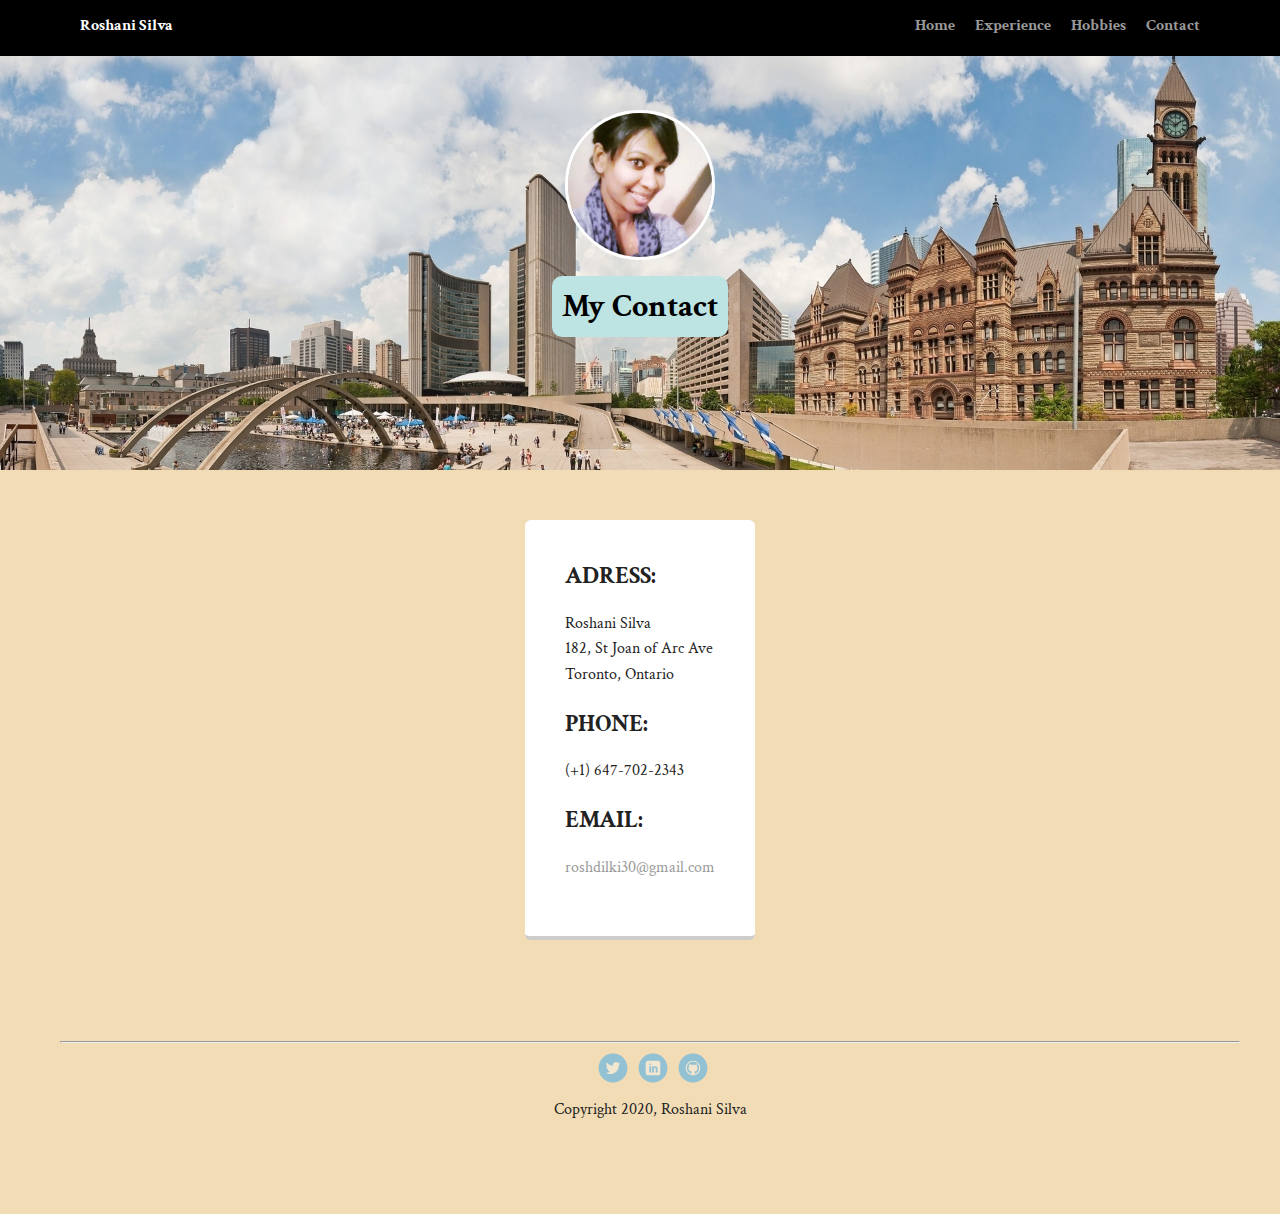
==== contact.html @ c00a05c9 "added pages" ====
<!doctype html>
<html lang="en">
<head>
  <meta charset="utf-8">
  <title>Roshani Silva's Profile</title>
  <meta name="viewport" content="width=device-width, initial-scale=1.0">
  <link rel="stylesheet" href="styles.css">
  <link href="https://fonts.googleapis.com/css?family=Crimson+Text&display=swap" rel="stylesheet"></head>
  <body class="main-page">
    <nav class=navigation-bar>
        <ul class=nav>
          <li class="name">Roshani Silva</li>
          <li><a href="index.html">Home</a></li>
          <li><a href="resume.html">Experience</a></li>
          <li><a href="hobbies.html">Hobbies</a></li>
          <li><a href="contact.html">Contact</a></li>
        </ul>
    </nav>
  <header class=introduction>
    <img src="images/profile-image.jpg" alt="Picture of Roshani Silva" class="profile-image">
    <h1 class="tag name">My Contact</h1>
  </header>

  <main class="flex">
  <section class="card">
  <h2><strong> ADRESS:</strong></h2>
    <p>Roshani Silva<br>
      182, St Joan of Arc Ave<br>
      Toronto, Ontario</p>
  <h2><strong>PHONE:</strong></h2>
    <p>(+1) 647-702-2343</p>
  <h2><strong>EMAIL:</strong></h2>
    <p><a href="mailto:roshdilki30@gmail.com" target="_blank"> roshdilki30@gmail.com</a></p>
  </section>

  </main>
  <footer> <hr>
    <ul>
      <li><a href="#" class="social twitter">Twitter</a></li>
      <li><a href="#" class="social linkedin">LinkedIn</a></li>
      <li><a href="#" class="social github">Github</a></li>
    </ul>
    <p class="copyright">Copyright 2020, Roshani Silva</p>
  </footer>

  </body>
  </html>
---- styles.css ----
/* Global Layout Set-up */
* {
  box-sizing: border-box;
}

body{
  margin: 0;
  padding: 0;
  text-align: center;
  font-family: 'Crimson Text', serif;
  color: #222;
  background: #F1DCB6;
}

/* Link Styles */

a {
  text-decoration: none;
  color: #999;
}
a:hover {
  color: #6633ff;
}

/* Section Styles */

.navigation-bar {
  width: 100%;
  background: black;
  min-height: 30px;
  padding: 10px;
  position: fixed;
  text-align: center;
}
.nav {
  display: flex;
  justify-content: space-around;
  font-weight: 700;
  list-style-type: none;
  margin: 0 auto;
  padding: 0;
}

.nav .name {
    display: block;
    margin-right: auto;
    color: white;
}
.nav li {
  padding: 5px 10px 10px 10px;
}
.nav a {
  transition: all .5s;
}
.nav a:hover {
  color: white
}

header.introduction {
  text-align: center;
  background: url('images/back ground picture.jpg') no-repeat top center ;
  background-size: cover;
  overflow: hidden;
  padding-top: 60px;
  padding-bottom: 100px;
}
header.introcution {
  line-height: 1.5;
}
header .profile-image {
  margin-top: 50px;
  width: 150px;
  height: 150px;
  border-radius: 50%;
  border: 3px solid white;
  transition: all .5s;
}

header .profile-image:hover {
  transform: scale(1.2) rotate(5deg);
}
.tag {
  background-color: #BDE3E3;
  color: black;
  padding: 10px;
  border-radius: 10px;
  display: table;
  margin: 10px auto;
}
.location {
  background-color: #222;
  color: yellow;
}
.card {
  margin: 30px;
  padding: 20px 40px 40px;
  max-width: 500px;
  text-align: left;
  background: #fff;
  border-bottom: 4px solid #ccc;
  border-radius: 6px;
  transition: all .5s;
}
.card:hover {
  border-color: #ff99ff;
}

ul.skills {
  padding: 0;
  text-align: center;
}

.skills li {
  border-radius: 6px;
  display: inline-block;
  background: #ff9904;
  color: white;
  padding: 5px 10px;
  margin: 2px;
}

.skills li:nth-child(odd) {
  background: #0399ff;
}

footer {
  width: 100%;
  min-height: 30px;
  padding: 20px 0 40px 20px;
}

footer .copyright {
  top: -8px;
  font-size: .75em;
}

footer ul {
  list-style-type: none;
  margin: 0;
  padding: 0;
}

footer ul li {
  display: inline-block;
}

a.social {
  display: inline-block;
  text-indent: -9999px;
  margin-left: 5px;
  width: 30px;
  height: 30px;
  background-size: 30px 30px;
  opacity: .4;
  transition: all .5s;
}
a.twitter {
  background-image: url(images/twitter.svg);
}
a.linkedin {
  background-image: url(images/linkedin.svg);
}
a.github {
  background-image: url(images/github.svg);
}
a.social:hover {
  opacity: 1;
}
.clearfix {
  clear: both;
}

/* Styles for larger screens */
@media screen and (min-width: 720px) {

  .flex {
      display: -ms-flexbox;      /* TWEENER - IE 10 */
      display: flex;
      max-width: 1200px;
      -ms-flex-pack: distribute;
      justify-content: space-around;
      margin: 0 auto;
  }

  header {
    min-height: 470px;
  }

  .nav {
    max-width: 1200px;
    padding: 0 30px;
  }


  main {
    padding-top: 20px;
  }

  main p {
    line-height: 1.6em;
  }

  footer {
    font-size: 1.3em;
    max-width: 1200px;
    margin: 40px auto;
  }

  .hobbies {
    margin-top: 30px;
    width: 200px;
    height: 200px;
    border-radius: 100%;
    border: 5px dotted black;
    transition: all .5s;
  }
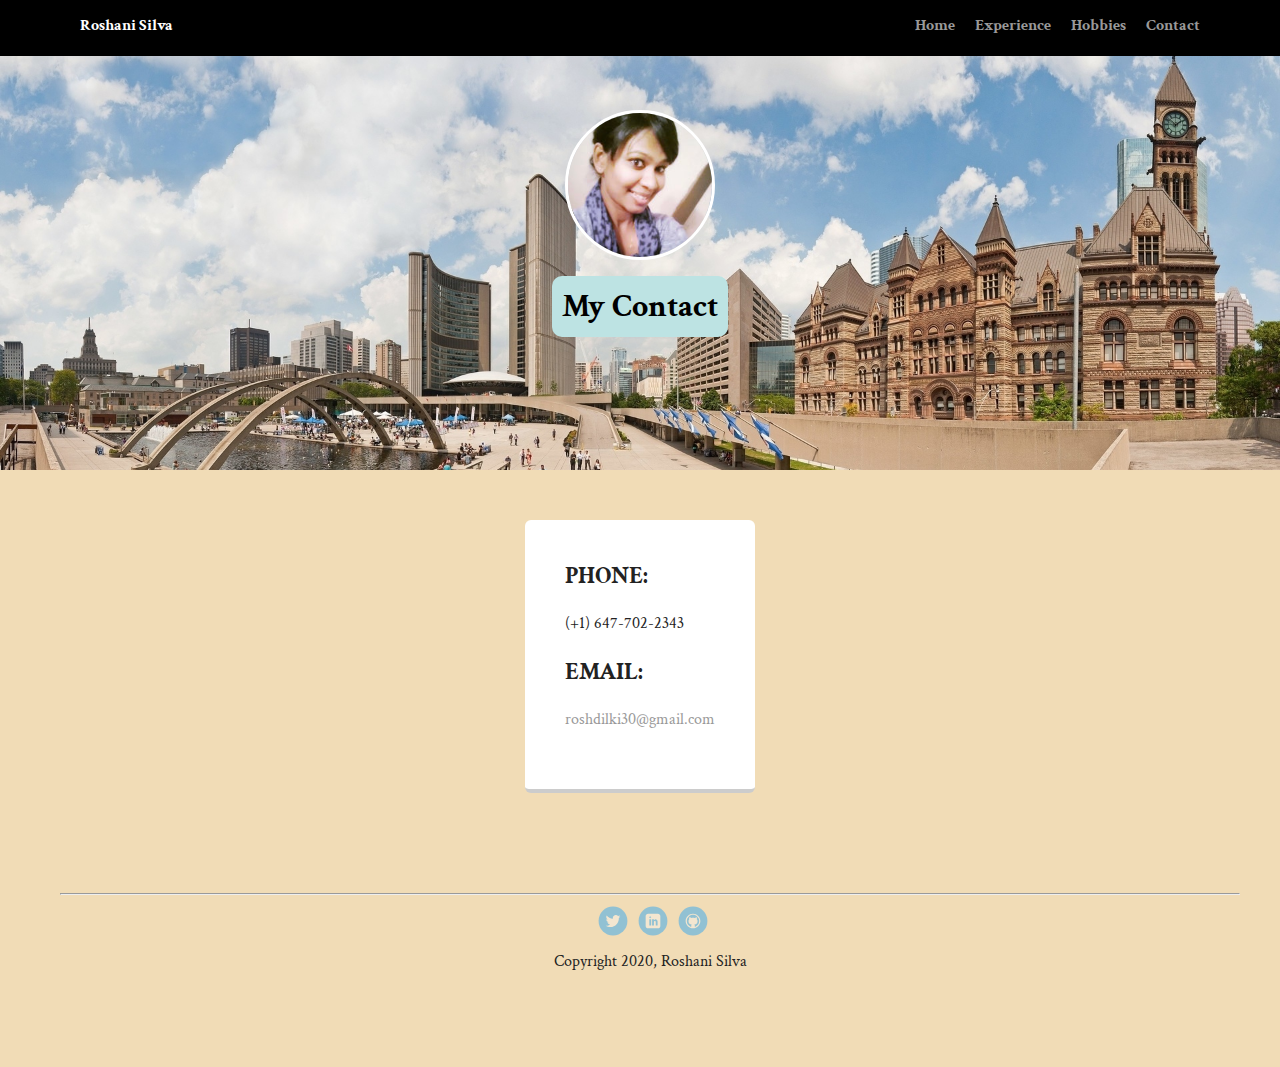
==== commit a924faaa: "updated" ====
--- a/contact.html
+++ b/contact.html
@@ -23,10 +23,6 @@
 
   <main class="flex">
   <section class="card">
-  <h2><strong> ADRESS:</strong></h2>
-    <p>Roshani Silva<br>
-      182, St Joan of Arc Ave<br>
-      Toronto, Ontario</p>
   <h2><strong>PHONE:</strong></h2>
     <p>(+1) 647-702-2343</p>
   <h2><strong>EMAIL:</strong></h2>
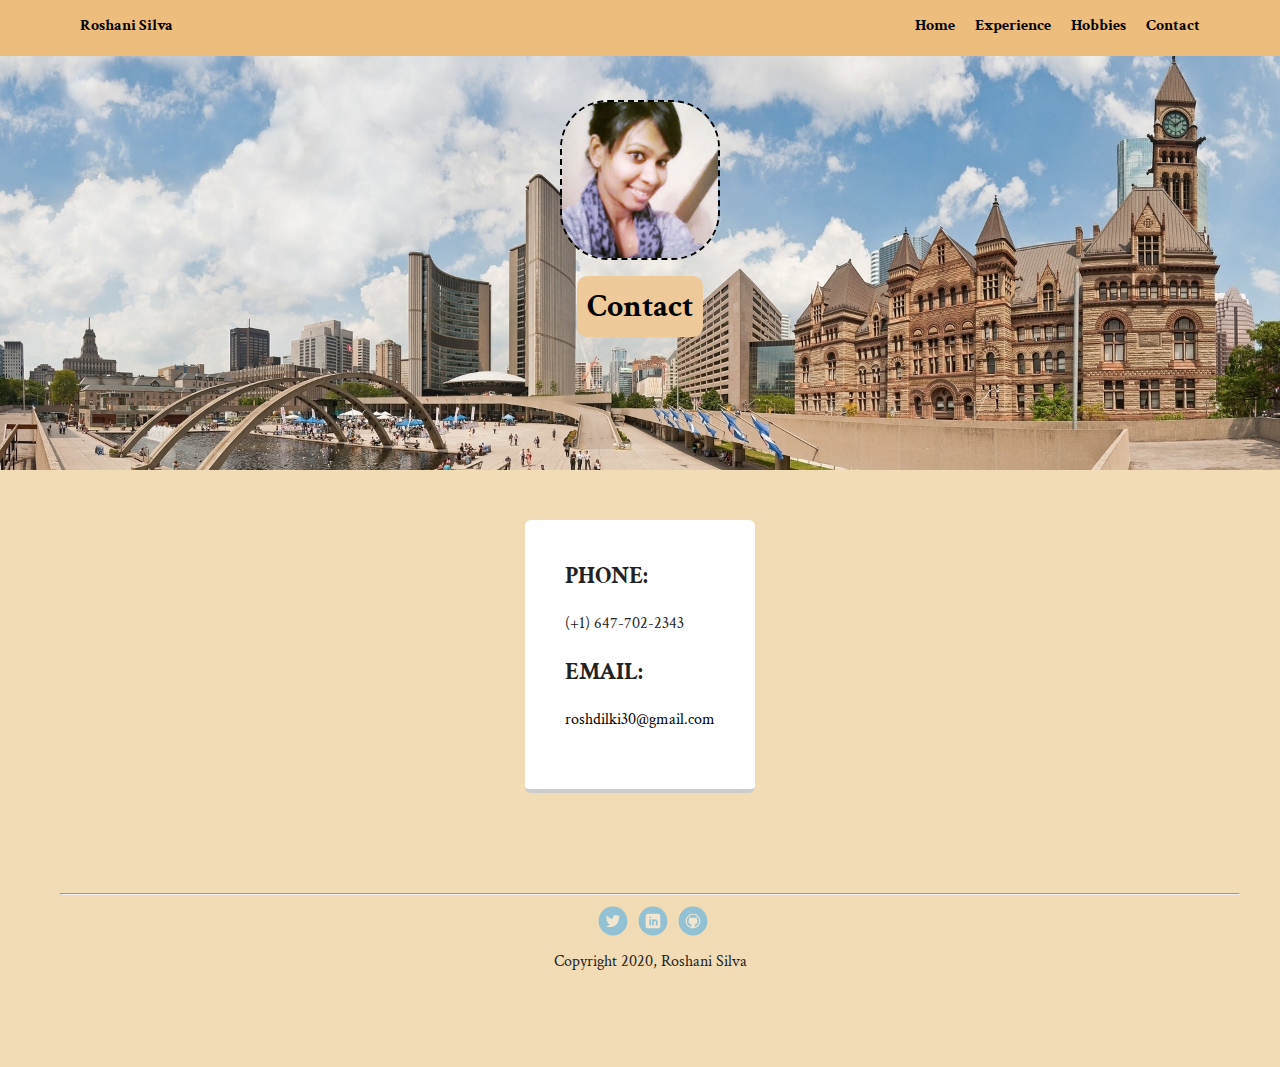
==== commit 8007f8df: "updated" ====
--- a/contact.html
+++ b/contact.html
@@ -18,7 +18,7 @@
     </nav>
   <header class=introduction>
     <img src="images/profile-image.jpg" alt="Picture of Roshani Silva" class="profile-image">
-    <h1 class="tag name">My Contact</h1>
+    <h1 class="tag name">Contact</h1>
   </header>
 
   <main class="flex">
@@ -32,9 +32,9 @@
   </main>
   <footer> <hr>
     <ul>
-      <li><a href="#" class="social twitter">Twitter</a></li>
-      <li><a href="#" class="social linkedin">LinkedIn</a></li>
-      <li><a href="#" class="social github">Github</a></li>
+      <li><a href="https://twitter.com/silva_roshani" target="_blank" class="social twitter">Twitter</a></li>
+      <li><a href="https://www.linkedin.com/in/roshani-silva-97aab01a3/" target="_blank" class="social linkedin">LinkedIn</a></li>
+      <li><a href="https://github.com/RoshaniSilva?tab=repositories" target="_blank" class="social github">Github</a></li>
     </ul>
     <p class="copyright">Copyright 2020, Roshani Silva</p>
   </footer>
--- a/styles.css
+++ b/styles.css
@@ -16,18 +16,18 @@
 
 a {
   text-decoration: none;
-  color: #999;
+  color: black;
 }
 a:hover {
-  color: #6633ff;
+  color: black;
 }
 
 /* Section Styles */
 
 .navigation-bar {
   width: 100%;
-  background: black;
-  min-height: 30px;
+  background: #EDBD7E;
+  min-height: 50px;
   padding: 10px;
   position: fixed;
   text-align: center;
@@ -44,16 +44,16 @@
 .nav .name {
     display: block;
     margin-right: auto;
-    color: white;
+    color: black;
 }
 .nav li {
   padding: 5px 10px 10px 10px;
 }
 .nav a {
-  transition: all .5s;
+  transition: all .6s;
 }
 .nav a:hover {
-  color: white
+  color: black
 }
 
 header.introduction {
@@ -68,19 +68,19 @@
   line-height: 1.5;
 }
 header .profile-image {
-  margin-top: 50px;
-  width: 150px;
-  height: 150px;
-  border-radius: 50%;
-  border: 3px solid white;
-  transition: all .5s;
+  margin-top: 40px;
+  width: 160px;
+  height: 160px;
+  border-radius: 30%;
+  border: 2px dashed black;
+  transition: all .10s;
 }
 
 header .profile-image:hover {
   transform: scale(1.2) rotate(5deg);
 }
 .tag {
-  background-color: #BDE3E3;
+  background-color: #EECA9A;
   color: black;
   padding: 10px;
   border-radius: 10px;
@@ -88,8 +88,8 @@
   margin: 10px auto;
 }
 .location {
-  background-color: #222;
-  color: yellow;
+  background-color: #ECD2B0;
+  color: black;
 }
 .card {
   margin: 30px;
